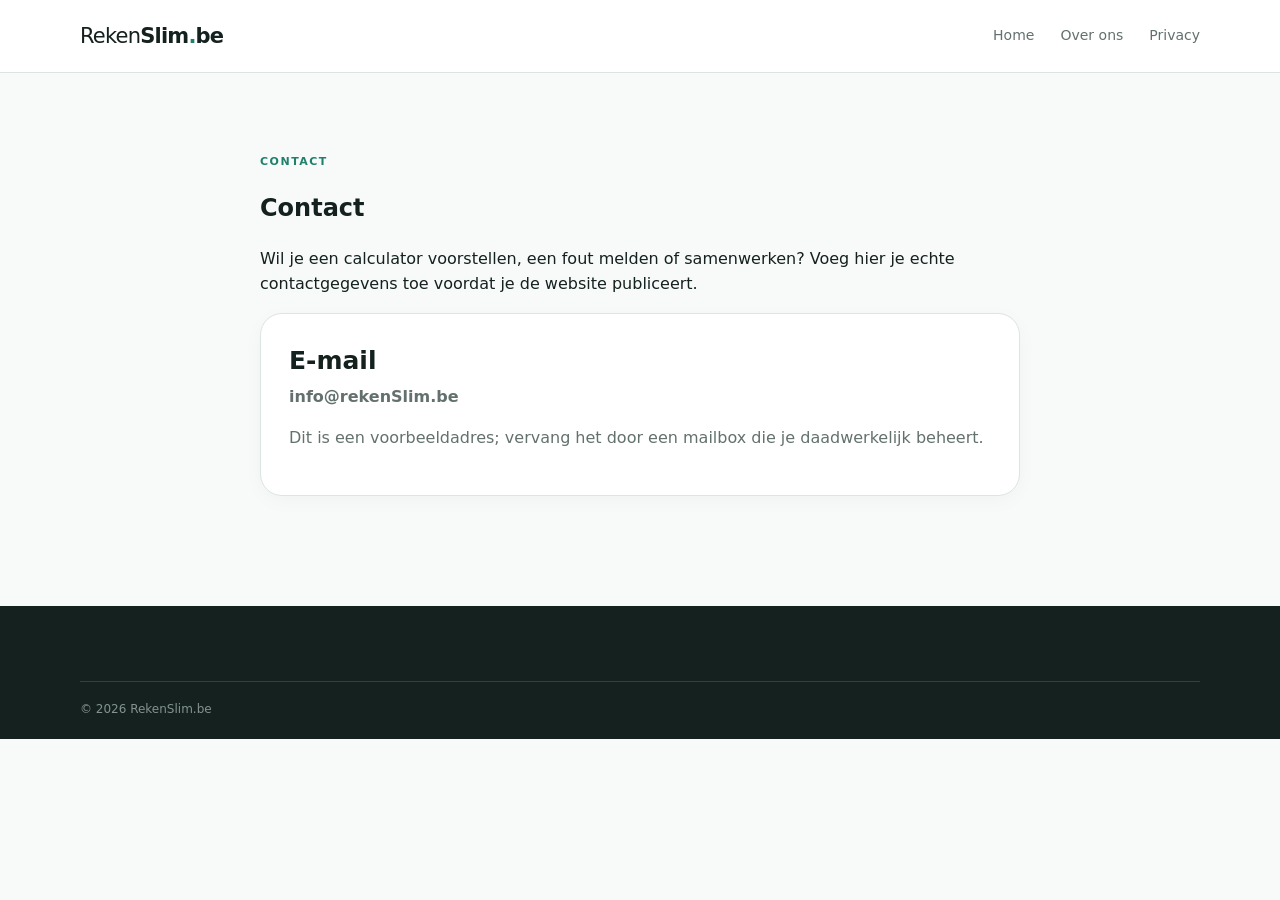
==== contact.html @ f23d8ac0 "Add files via upload" ====
<!doctype html><html lang="nl-BE"><head><meta charset="utf-8"><meta name="viewport" content="width=device-width,initial-scale=1"><title>Contact — RekenSlim.be</title><link rel="stylesheet" href="style.css"></head><body><header class="site-header"><div class="container nav"><a class="logo" href="index.html"><span>Reken</span>Slim<span class="dot">.</span>be</a><nav><a href="index.html">Home</a><a href="over-ons.html">Over ons</a><a href="privacy.html">Privacy</a></nav></div></header><main><section class="container" style="max-width:800px;padding:80px 20px"><div class="eyebrow">CONTACT</div><h1>Contact</h1><p>Wil je een calculator voorstellen, een fout melden of samenwerken? Voeg hier je echte contactgegevens toe voordat je de website publiceert.</p><div class="tool"><h2>E-mail</h2><p><strong>info@rekenSlim.be</strong></p><p>Dit is een voorbeeldadres; vervang het door een mailbox die je daadwerkelijk beheert.</p></div></section></main><footer><div class="container copyright">© 2026 RekenSlim.be</div></footer></body></html>
---- style.css ----
:root{--ink:#14211f;--muted:#63716e;--line:#dce5e2;--paper:#f7faf9;--card:#fff;--accent:#1f806c;--accent2:#dff2ec;--shadow:0 12px 40px rgba(20,33,31,.08)}*{box-sizing:border-box}html{scroll-behavior:smooth}body{margin:0;font-family:Inter,ui-sans-serif,system-ui,-apple-system,BlinkMacSystemFont,"Segoe UI",sans-serif;color:var(--ink);background:var(--paper);line-height:1.55}a{color:inherit;text-decoration:none}.container{width:min(1120px,calc(100% - 40px));margin:auto}.site-header{background:#fff;border-bottom:1px solid var(--line);position:sticky;top:0;z-index:10}.nav{height:72px;display:flex;align-items:center;justify-content:space-between}.logo{font-size:21px;font-weight:800;letter-spacing:-.8px}.logo span:first-child{font-weight:500}.logo .dot{color:var(--accent)}nav{display:flex;gap:26px;font-size:14px;color:var(--muted)}nav a:hover{color:var(--ink)}.hero{background:linear-gradient(135deg,#edf8f4,#f7faf9 55%,#eaf3f1);padding:88px 0}.hero-grid{display:grid;grid-template-columns:1.3fr .7fr;gap:70px;align-items:center}.eyebrow{font-size:11px;font-weight:800;letter-spacing:1.5px;color:var(--accent);margin-bottom:10px}.hero h1{font-size:clamp(44px,7vw,78px);line-height:.98;letter-spacing:-4px;margin:0 0 25px}.hero h1 span{color:var(--accent)}.hero-text{font-size:19px;color:var(--muted);max-width:600px;margin-bottom:30px}.button,button{display:inline-block;background:var(--ink);color:#fff;border:0;border-radius:12px;padding:13px 19px;font-weight:750;cursor:pointer}.button:hover,button:hover{transform:translateY(-1px);opacity:.93}.hero-card{background:#fff;border:1px solid var(--line);border-radius:24px;padding:30px;box-shadow:var(--shadow)}.mini-label{font-size:10px;color:var(--accent);font-weight:800;letter-spacing:1px}.hero-card h3{margin:8px 0 18px}.big-number{font-size:42px;font-weight:800;letter-spacing:-2px}.muted{color:var(--muted)}.fake-bar{height:9px;background:#eaf0ee;border-radius:99px;margin-top:24px;overflow:hidden}.fake-bar span{display:block;width:72%;height:100%;background:var(--accent);border-radius:99px}.search-section{padding:65px 0 25px}.section-head{display:flex;justify-content:space-between;gap:20px;align-items:end}.section-head h2,.info h2{font-size:32px;letter-spacing:-1.2px;margin:0}.search{width:280px;padding:13px 15px;border:1px solid var(--line);border-radius:12px;background:#fff;font:inherit}.cards{display:grid;grid-template-columns:repeat(4,1fr);gap:16px;padding-bottom:60px}.calc-card{background:#fff;border:1px solid var(--line);border-radius:18px;padding:22px;transition:.2s;box-shadow:0 4px 18px rgba(20,33,31,.03)}.calc-card:hover{transform:translateY(-3px);box-shadow:var(--shadow)}.icon{font-size:23px;margin-bottom:14px}.calc-card h3{margin:0 0 8px}.calc-card p{color:var(--muted);font-size:14px;min-height:66px}.calc-card a{font-size:13px;color:var(--accent);font-weight:800}.calculators{display:grid;grid-template-columns:repeat(2,1fr);gap:22px}.tool{background:#fff;border:1px solid var(--line);border-radius:22px;padding:28px;box-shadow:0 5px 20px rgba(20,33,31,.03);scroll-margin-top:95px}.tool h2{margin:0 0 5px;font-size:25px}.tool p{color:var(--muted);margin-top:0}.form-grid{display:grid;grid-template-columns:repeat(2,1fr);gap:14px;margin:22px 0}label{font-size:13px;font-weight:700}input,select{display:block;width:100%;margin-top:6px;padding:12px;border:1px solid var(--line);border-radius:10px;background:#fff;font:inherit;color:var(--ink)}.result{margin-top:16px;padding:15px;border-radius:12px;background:var(--accent2);min-height:50px;font-weight:750}.ad-space{height:120px;border:1px dashed #c8d4d0;border-radius:16px;margin-top:35px;margin-bottom:35px;display:grid;place-items:center;color:#91a09c;font-size:12px}.info{display:grid;grid-template-columns:1fr 1fr;gap:60px;padding:65px 0}.info p{color:var(--muted);font-size:17px}footer{background:var(--ink);color:#dbe7e4;margin-top:30px;padding:40px 0 20px}.footer{display:flex;justify-content:space-between}.footer .logo{color:#fff}.footer p{color:#9eb0ac;font-size:13px}.footer>div:last-child{display:flex;gap:20px;font-size:13px}.copyright{border-top:1px solid #31413e;margin-top:35px;padding-top:18px;color:#84938f;font-size:12px}@media(max-width:850px){.hero-grid,.info{grid-template-columns:1fr}.cards{grid-template-columns:repeat(2,1fr)}.calculators{grid-template-columns:1fr}.hero{padding:60px 0}.hero h1{letter-spacing:-2px}.section-head{align-items:stretch;flex-direction:column}.search{width:100%}}@media(max-width:560px){.container{width:min(100% - 28px,1120px)}nav{display:none}.cards{grid-template-columns:1fr}.form-grid{grid-template-columns:1fr}.footer{flex-direction:column;gap:25px}.footer>div:last-child{flex-wrap:wrap}.hero-card{padding:22px}}
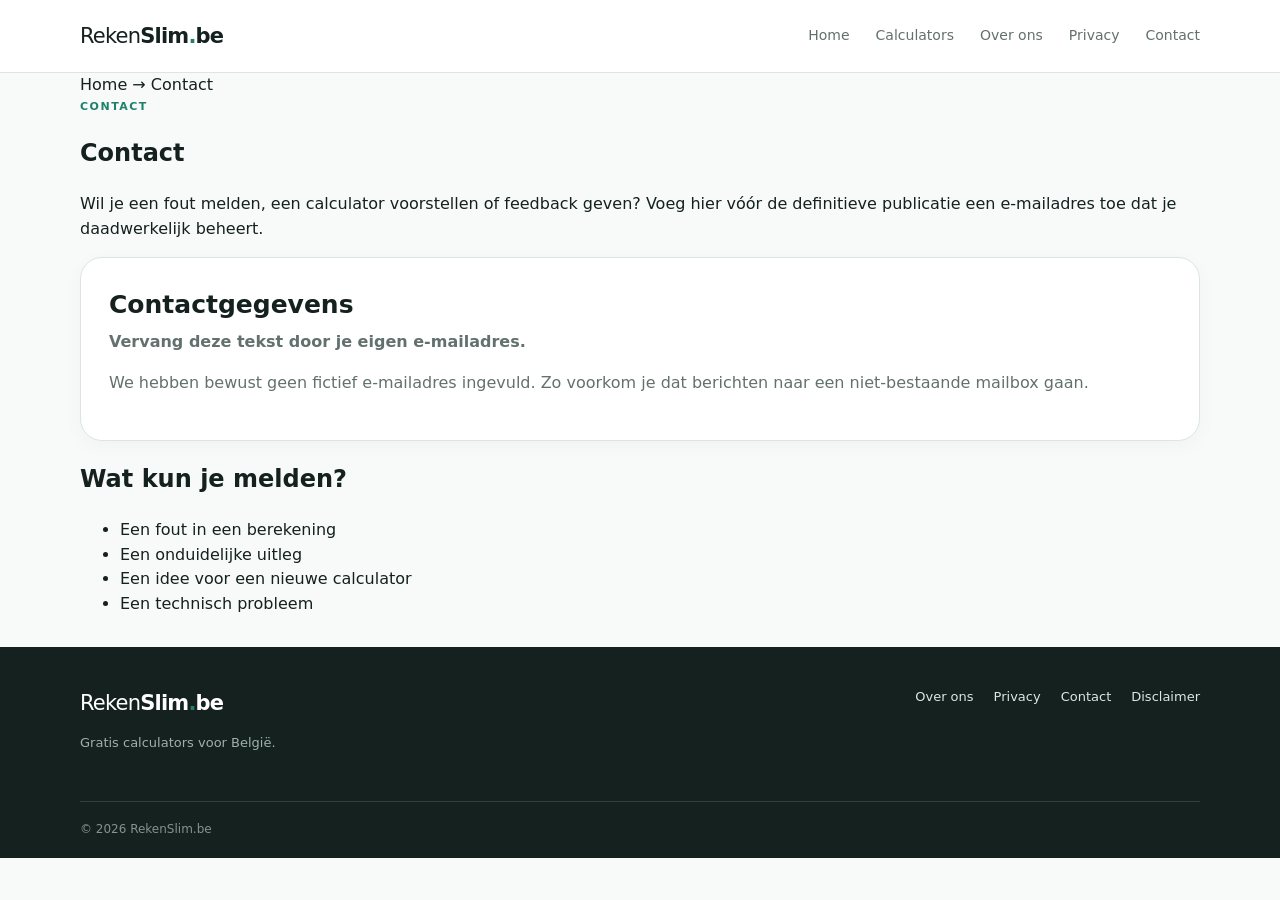
==== commit f602aa41: "Add files via upload" ====
--- a/contact.html
+++ b/contact.html
@@ -1 +1 @@
-<!doctype html><html lang="nl-BE"><head><meta charset="utf-8"><meta name="viewport" content="width=device-width,initial-scale=1"><title>Contact — RekenSlim.be</title><link rel="stylesheet" href="style.css"></head><body><header class="site-header"><div class="container nav"><a class="logo" href="index.html"><span>Reken</span>Slim<span class="dot">.</span>be</a><nav><a href="index.html">Home</a><a href="over-ons.html">Over ons</a><a href="privacy.html">Privacy</a></nav></div></header><main><section class="container" style="max-width:800px;padding:80px 20px"><div class="eyebrow">CONTACT</div><h1>Contact</h1><p>Wil je een calculator voorstellen, een fout melden of samenwerken? Voeg hier je echte contactgegevens toe voordat je de website publiceert.</p><div class="tool"><h2>E-mail</h2><p><strong>info@rekenSlim.be</strong></p><p>Dit is een voorbeeldadres; vervang het door een mailbox die je daadwerkelijk beheert.</p></div></section></main><footer><div class="container copyright">© 2026 RekenSlim.be</div></footer></body></html>+<!doctype html><html lang="nl-BE"><head><meta charset="utf-8"><meta name="viewport" content="width=device-width,initial-scale=1"><title>Contact — RekenSlim.be</title><meta name="description" content="Neem contact op met RekenSlim.be voor fouten, suggesties of vragen over de calculators."><link rel="canonical" href="https://gianni264-m.github.io/RekenSlim/"><link rel="stylesheet" href="style.css"><script type="application/ld+json">{"@context":"https://schema.org","@type":"WebSite","name":"RekenSlim.be","url":"https://gianni264-m.github.io/RekenSlim/","inLanguage":"nl-BE"}</script></head><body><header class="site-header"><div class="container nav"><a class="logo" href="index.html"><span>Reken</span>Slim<span class="dot">.</span>be</a><nav><a href="index.html">Home</a><a href="index.html#calculators">Calculators</a><a href="over-ons.html">Over ons</a><a href="privacy.html">Privacy</a><a href="contact.html">Contact</a></nav></div></header><main><section class="container content"><div class="breadcrumbs"><a href="index.html">Home</a> → Contact</div><div class="eyebrow">CONTACT</div><h1>Contact</h1><p>Wil je een fout melden, een calculator voorstellen of feedback geven? Voeg hier vóór de definitieve publicatie een e-mailadres toe dat je daadwerkelijk beheert.</p><div class="tool"><h2>Contactgegevens</h2><p><strong>Vervang deze tekst door je eigen e-mailadres.</strong></p><p class="small">We hebben bewust geen fictief e-mailadres ingevuld. Zo voorkom je dat berichten naar een niet-bestaande mailbox gaan.</p></div><h2>Wat kun je melden?</h2><ul><li>Een fout in een berekening</li><li>Een onduidelijke uitleg</li><li>Een idee voor een nieuwe calculator</li><li>Een technisch probleem</li></ul></section></main><footer><div class="container footer"><div><a class="logo" href="index.html"><span>Reken</span>Slim<span class="dot">.</span>be</a><p>Gratis calculators voor België.</p></div><div><a href="over-ons.html">Over ons</a><a href="privacy.html">Privacy</a><a href="contact.html">Contact</a><a href="disclaimer.html">Disclaimer</a></div></div><div class="container copyright">© 2026 RekenSlim.be</div></footer></body></html>
